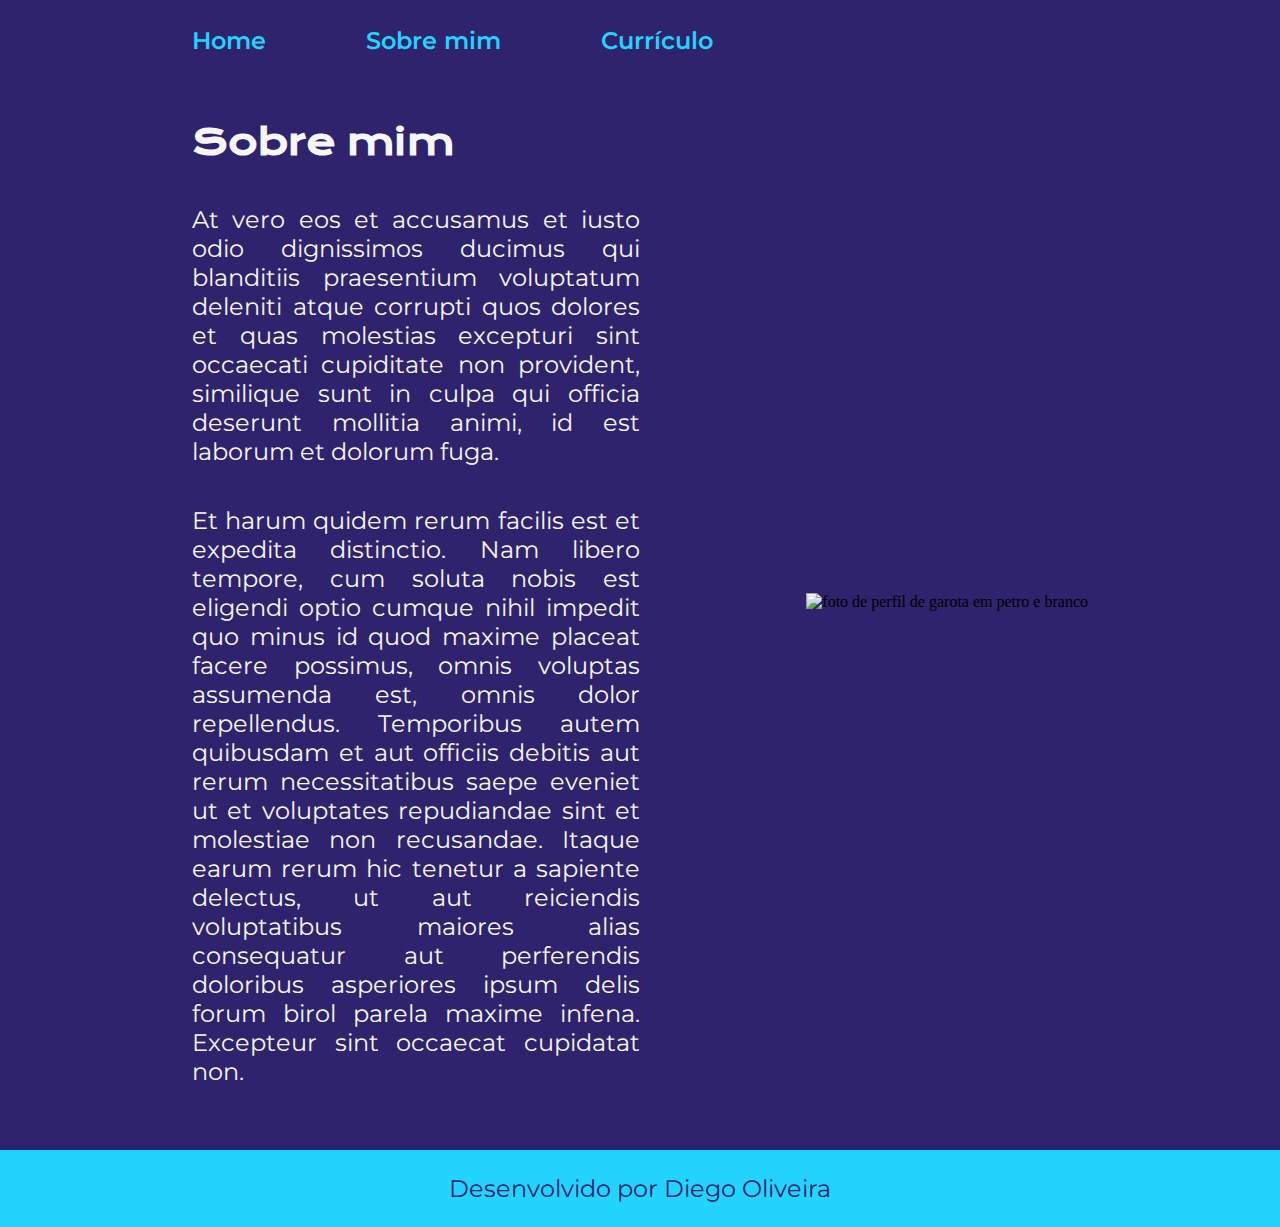
==== about.html @ 1ac7f7a9 "Add files via upload" ====
<!DOCTYPE html>
<html lang="pt-br">
    <head>
        <link rel="preconnect" href="https://fonts.googleapis.com">
        <link rel="preconnect" href="https://fonts.gstatic.com" crossorigin>
        <link href="https://fonts.googleapis.com/css2?family=Montserrat:ital,wght@0,100..900;1,100..900&display=swap" rel="stylesheet">
        <link rel="preconnect" href="https://fonts.googleapis.com">
        <link rel="preconnect" href="https://fonts.gstatic.com" crossorigin>
        <link href="https://fonts.googleapis.com/css2?family=Krona+One&family=Montserrat:ital,wght@0,100..900;1,100..900&display=swap" rel="stylesheet">
        <meta charset="UTF-8">
        <meta name="viewport" content="width=device-width, initial-scale=1.0">
        <title>Sobre mim</title>
        <link rel="stylesheet" href="style.css">
    </head>
    <body>
        <header>
            <nav class = "header_links"> <!--menu navegacao-->
                <a class="header_links_links" href="./index.html"> Home
                </a>
                <a class="header_links_links" href= "./about.html"> Sobre mim 
                </a> 
                <a class="header_links_links" href= "./curriculo.html"> Currículo
                </a> 
            </nav>
        </header>
        <main class="apresentacao">
            <section class="apresentacao_conteudo">
                <h1 class="apresentacao_conteudo_titulo"> Sobre mim </h1>
                <P class="apresentacao_conteudo_texto"> At vero eos et accusamus et iusto odio dignissimos ducimus qui blanditiis praesentium voluptatum deleniti atque corrupti 
                    quos dolores et quas molestias excepturi sint occaecati cupiditate non provident, similique sunt in culpa qui officia deserunt mollitia animi, 
                    id est laborum et dolorum fuga.
                </P>
                <P class="apresentacao_conteudo_texto"> Et harum quidem rerum facilis est et expedita distinctio. Nam libero tempore, cum soluta nobis est eligendi optio cumque nihil impedit quo minus id quod 
                    maxime placeat facere possimus, omnis voluptas assumenda est, omnis dolor repellendus. Temporibus autem quibusdam et aut officiis debitis aut rerum necessitatibus 
                    saepe eveniet ut et voluptates repudiandae sint et molestiae non recusandae. Itaque earum rerum hic tenetur a sapiente delectus, ut aut reiciendis voluptatibus 
                    maiores alias consequatur aut perferendis doloribus asperiores ipsum delis forum birol parela maxime infena. Excepteur sint occaecat cupidatat non.
                </P>
            </section>
            <img src="imagem_figma.png" alt="foto de perfil de garota em petro e branco">
        </main>
        <footer>
            Desenvolvido por Diego Oliveira
        </footer>
    </body>
</html>
---- style.css ----
*{
margin: 0;
padding: 0;
}
:root{
    --cor-primaria: #2E236C;
    --cor-secundaria: #f6f6f6;
    --cor-terciaria: #22d4fd;
}
body{
    background-color: var(--cor-primaria);
    /* height: 100vh; */
    box-sizing: border-box;
}
.apresentacao{ /*tag main*/
    padding: 5% 15%;
    display:flex;
    align-items: center;
    justify-content: space-between;
}
.apresentacao_conteudo{ /*tag section*/
    display:flex;
    flex-direction: column;
    gap: 40px;
    width: 50%;
}
.apresentacao_links{ /*tag div*/
    display:flex;
    justify-content: space-between;
    flex-direction: column;
    align-items: center;
    gap: 32px;
}
.header_links_links{ /*tag a para botoes do cabecalho*/
    font-weight: 600;
    color: var(--cor-terciaria);
    font-family: "Montserrat", sans-serif;
    text-decoration: none;
    font-size: 1.5rem;
}
.header_links{ /*tag nav*/
    display: flex;
    flex-direction: row;    
    gap: 100px;
    padding: 2% 0% 0% 15%;
}
.header_links_links:hover{ /*adicionar efeito hover nos botoes do cabecalho*/
    color: #3232f0ce;
    cursor: pointer;
}
h1{
    color: var(--cor-secundaria);
}
.destaque_titulo{ /*strong titulo*/
    color: var(--cor-terciaria);
}
p{ /*paragrafo*/
    text-align: justify;
    color: var(--cor-secundaria);
}
.apresentacao_conteudo_titulo{ /*tag H1*/
    font-size: 36px;
    font-family: "Krona one", sans-serif;
    font-style: normal;
    font-optical-sizing: auto;
}
.apresentacao_conteudo_texto{ /*tag p*/
    font-size: 1.5rem;
    font-family: "Montserrat", sans-serif;
    font-style: normal;
    font-optical-sizing: auto;
}
.apresentacao_links_inst{ /*tag a para botoes das redes sociais*/
    width: 280px; 
    text-align: center;
    border-style: solid; 
    border-color: var(--cor-terciaria);
    border-radius: 16px; 
    font-size: 24px;
    font-weight: 600;
    text-decoration: none;
    color: var(--cor-secundaria);
    font-family: 'Montserrat', sans-serif;
    padding: 38px;
    display: flex;
    justify-content: center;
    gap: 16px;
}
.apresentacao_links_inst:hover{ /*tag para adicionar efeito rover aos botoes das redes sociais*/
    border-color: #0000ff;
    background-color: #272727;
    cursor: pointer;
}
.apresentacao_links_subtitulo{ /*tag H2*/
    color: var(--cor-secundaria);
    font-size: 1.5rem;
    font-family: "krona one", sans-serif;
    font-weight: 400;
}
.destaque_titulo:hover{ /*tag para adicionar efeito hover ao strong do titulo*/
    color: #3232f0ce;
    cursor: pointer;
}
footer{ /*rodape*/ 
    color: var(--cor-primaria);
    background-color: var(--cor-terciaria); 
    text-align: center;
    font-family: 'Montserrat', sans-serif;
    font-size: 1.5rem;
    font-weight: 400;
    padding: 24px;
}
.lista{ /*tag da lista do curriculo*/
    font-weight: 400;
    color: var(--cor-secundaria);
    font-family: "Montserrat", sans-serif;
    text-decoration: none;
    font-size: 1.5rem;
}
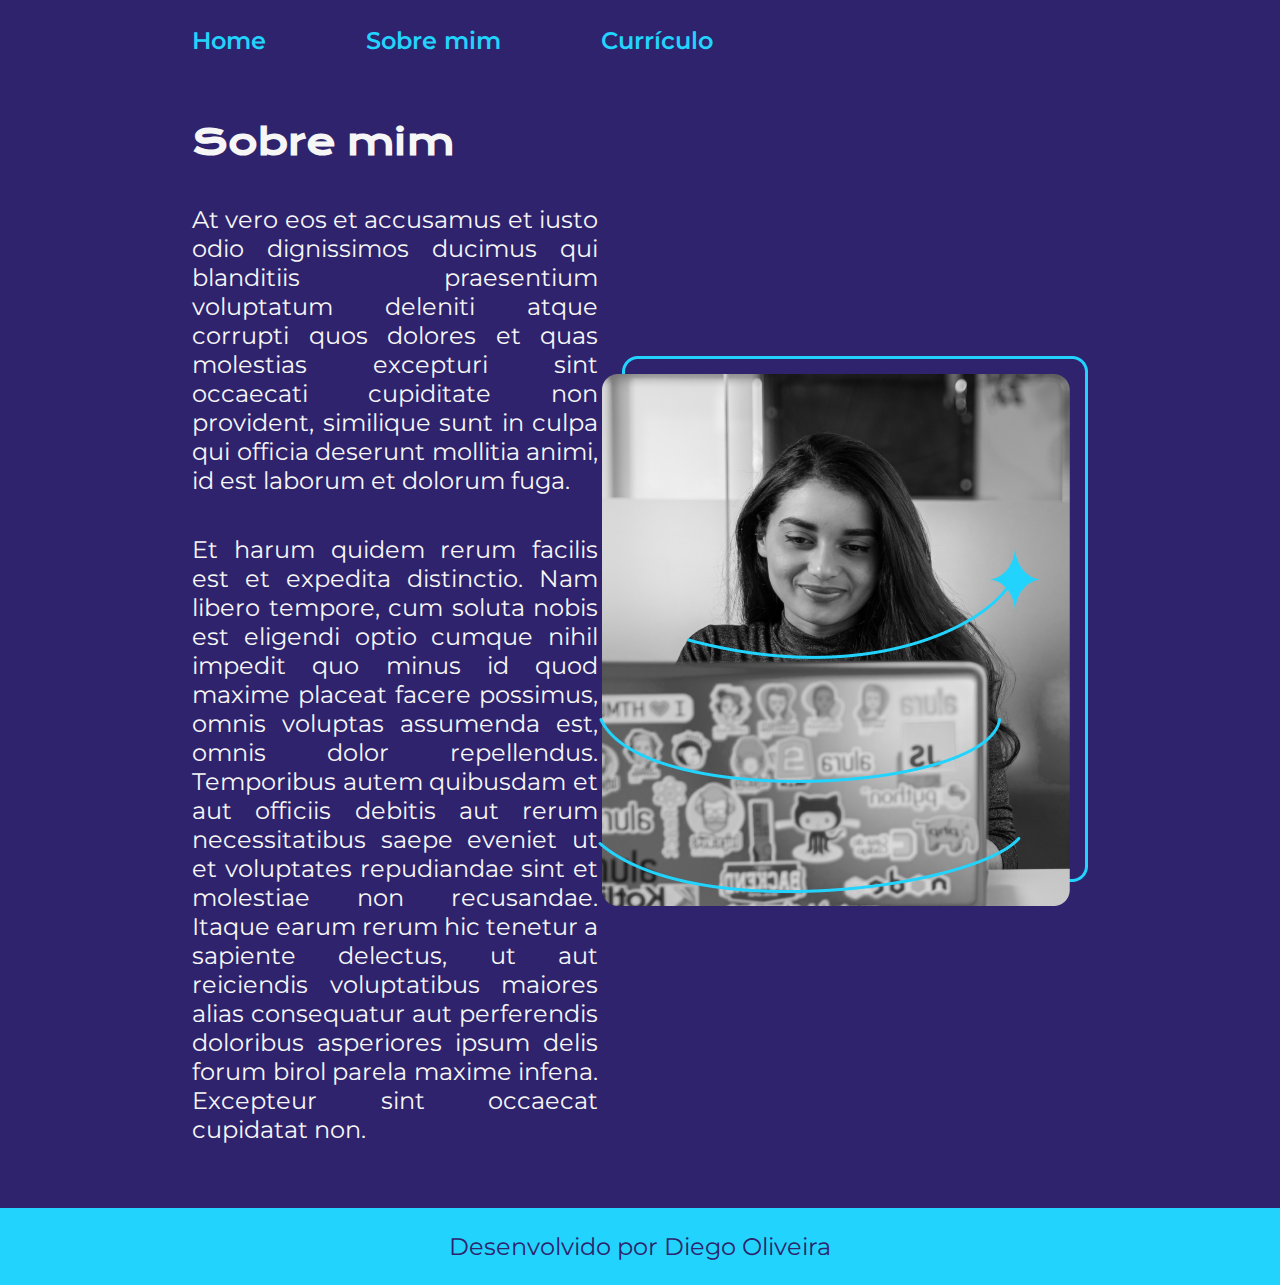
==== commit 9fdc8620: "Update about.html" ====
--- a/about.html
+++ b/about.html
@@ -36,7 +36,7 @@
                     maiores alias consequatur aut perferendis doloribus asperiores ipsum delis forum birol parela maxime infena. Excepteur sint occaecat cupidatat non.
                 </P>
             </section>
-            <img src="imagem_figma.png" alt="foto de perfil de garota em petro e branco">
+            <img src="Imagem_figma.png" alt="foto de perfil de garota em petro e branco">
         </main>
         <footer>
             Desenvolvido por Diego Oliveira
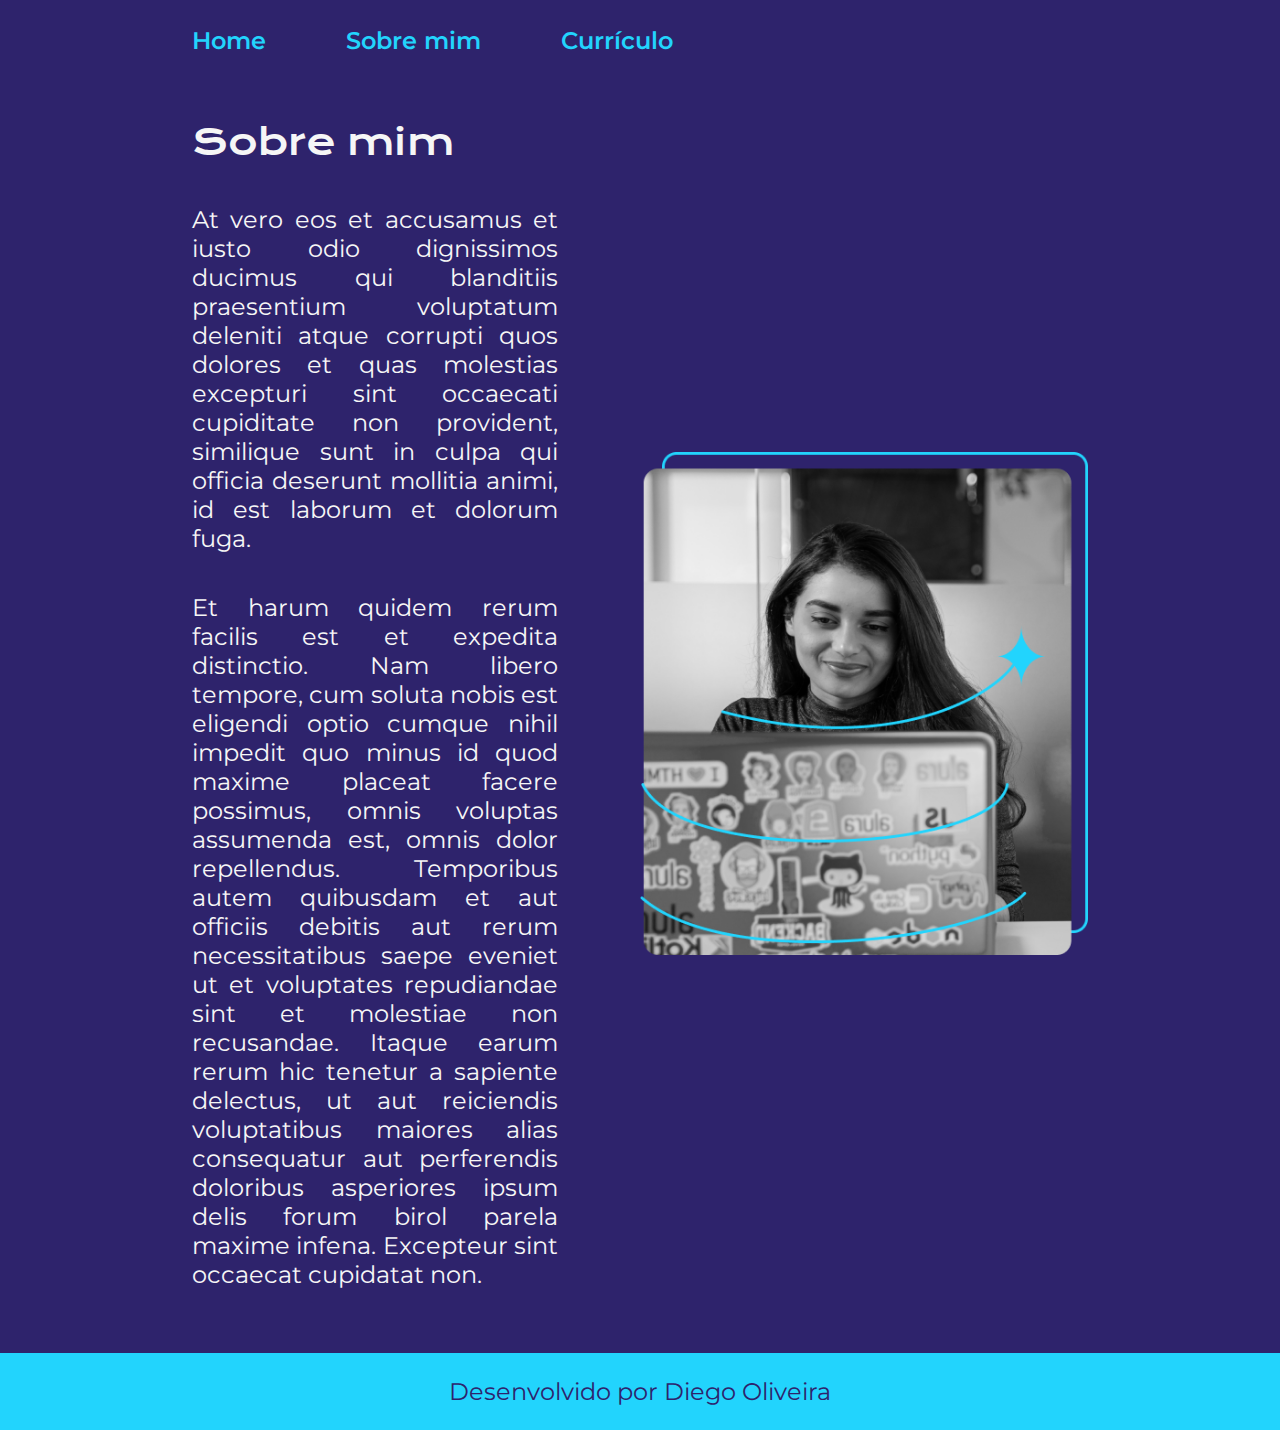
==== commit 9fe92e7c: "Add files via upload" ====
--- a/about.html
+++ b/about.html
@@ -10,10 +10,10 @@
         <meta charset="UTF-8">
         <meta name="viewport" content="width=device-width, initial-scale=1.0">
         <title>Sobre mim</title>
-        <link rel="stylesheet" href="style.css">
+        <link rel="stylesheet" href="./Styles/style.css">
     </head>
     <body>
-        <header>
+        <header class ="cabecalho">
             <nav class = "header_links"> <!--menu navegacao-->
                 <a class="header_links_links" href="./index.html"> Home
                 </a>
@@ -36,9 +36,9 @@
                     maiores alias consequatur aut perferendis doloribus asperiores ipsum delis forum birol parela maxime infena. Excepteur sint occaecat cupidatat non.
                 </P>
             </section>
-            <img src="Imagem_figma.png" alt="foto de perfil de garota em petro e branco">
+            <img class="apresentacao_imagem" src="./assets/Imagem_figma.png" alt="foto de perfil de garota em petro e branco">
         </main>
-        <footer>
+        <footer class="rodape">
             Desenvolvido por Diego Oliveira
         </footer>
     </body>
--- a/Styles/style.css
+++ b/Styles/style.css
@@ -0,0 +1,152 @@
+
+*{
+margin: 0;
+padding: 0;
+}
+:root{
+    /*paleta de cores para o site*/
+    --cor-primaria: #2E236C;
+    --cor-secundaria: #f6f6f6;
+    --cor-terciaria: #22d4fd;
+    --cor-hover: #0000ff;
+    /*fontes utilizadas no site*/
+    --font-primaria: "Krona one", sans-serif;
+    --font-secundaria: "Montserrat", sans-serif;
+}
+body{
+    background-color: var(--cor-primaria);
+    /* height: 100vh; */
+    box-sizing: border-box;
+    color: var(--cor-secundaria); 
+}
+.apresentacao{ /*tag main*/
+    padding: 5% 15%;
+    display:flex;
+    align-items: center;
+    justify-content: space-between;
+    gap: 82px;
+}
+
+.apresentacao_imagem{
+    width: 50%;
+}
+
+.apresentacao_conteudo{ /*tag section*/
+    display:flex;
+    flex-direction: column;
+    gap: 40px;
+    width: 50%;
+}
+.apresentacao_links{ /*tag div*/
+    display:flex;
+    justify-content: space-between;
+    flex-direction: column; /*vertical*/
+    align-items: center;
+    gap: 32px;
+}
+.cabecalho{ /*tag header*/
+    padding: 2% 0% 0% 15%;
+}
+
+.header_links{ /*tag nav*/
+    display: flex;  /* por ter mais de uma caixa*/
+    gap: 80px; /*espaçamento entre as caixas*/
+    /*flex-direction: row; reduntante pois já é o padrão*/    
+}
+
+.header_links_links{ /*tag a para botoes do cabecalho*/
+    font-weight: 600;
+    color: var(--cor-terciaria);
+    font-family: var(--font-secundaria);
+    text-decoration: none;
+    font-size: 1.5rem;
+    gap: 16px;
+}
+
+.header_links_links:hover{ /*adicionar efeito hover nos botoes do cabecalho*/
+    color: var(--cor-hover);
+    cursor: pointer;
+}
+
+.destaque_titulo{ /*strong titulo*/
+    color: var(--cor-terciaria);
+}
+p{ /*paragrafo*/
+    text-align: justify;
+    color: var(--cor-secundaria);
+}
+.apresentacao_conteudo_titulo{ /*tag H1*/
+    font-size: 2.25rem;
+    font-family: var(--font-primaria);
+    font-weight: 100;
+}
+.apresentacao_conteudo_texto{ /*tag p*/
+    font-size: 1.5rem;
+    font-family: var(--font-secundaria);
+    font-style: normal;
+    font-optical-sizing: auto;
+}
+.apresentacao_links_inst{ /*tag a para botoes das redes sociais*/
+    width: 50%; 
+    text-align: center;
+    border-radius: 8px; 
+    border: 2px solid var(--cor-terciaria); 
+    font-size: 1.5rem;
+    font-weight: 600;
+    text-decoration: none;
+    color: var(--cor-secundaria);
+    font-family: var(--font-secundaria);
+    padding: 21.5px 0;
+    display: flex;
+    justify-content: center;
+    gap: 16px;
+}
+.apresentacao_links_inst:hover{ /*tag para adicionar efeito rover aos botoes das redes sociais*/
+    border-color: var(--cor-hover);
+    background-color: #272727;
+    cursor: pointer;
+}
+.apresentacao_links_subtitulo{ /*tag H2*/
+    color: var(--cor-secundaria);
+    font-size: 1.5rem;
+    font-family: var(--font-primaria);
+    font-weight: 400;
+}
+.destaque_titulo:hover{ /*tag para adicionar efeito hover ao strong do titulo*/
+    color: var(--cor-hover);
+    cursor: pointer;
+}
+.rodape{ /*rodape*/ 
+    color: var(--cor-primaria);
+    background-color: var(--cor-terciaria); 
+    text-align: center;
+    font-family: var(--font-secundaria);
+    font-size: 1.5rem;
+    font-weight: 400;
+    padding: 24px;
+}
+.lista{ /*tag da lista do curriculo*/
+    font-weight: 400;
+    color: var(--cor-secundaria);
+    font-family: var(--font-secundaria);
+    text-decoration: none;
+    font-size: 1.5rem;
+}
+
+@media (max-width: 1200px){ /*adaptando o site para utilizar no celular e em telas menores*/
+    .apresentacao{
+        padding: 5%;
+        flex-direction: column-reverse;
+    }
+    .apresentacao_conteudo{
+        width: 100%;
+    }
+
+    .cabecalho{
+        padding: 10%;
+    }
+    .header_links{
+        justify-content: center;
+        gap: 50px;
+    }
+}
